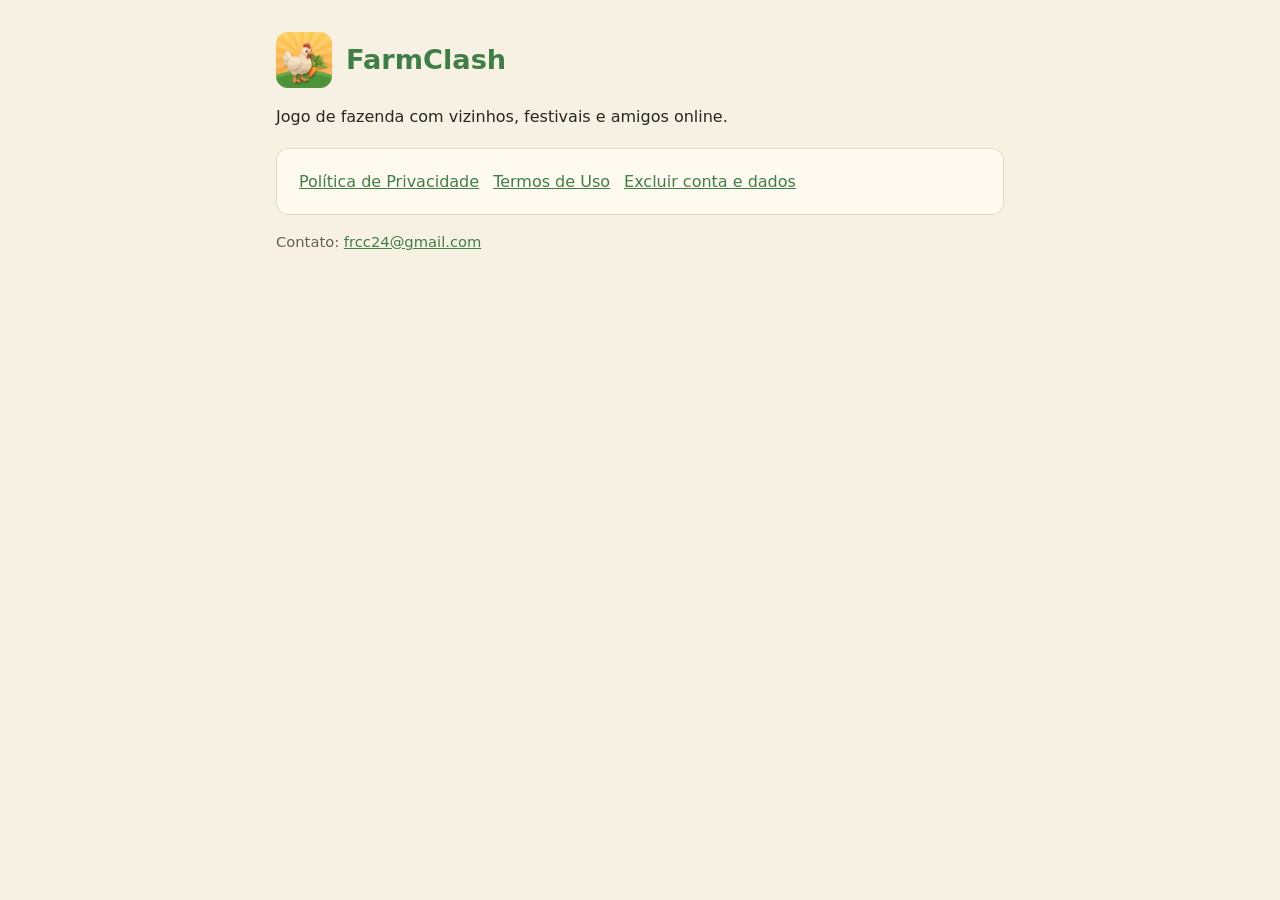
==== index.html @ 390779bb "Páginas legais do FarmClash" ====
<!doctype html><html lang="pt-BR"><head><meta charset="utf-8"><meta name="viewport" content="width=device-width,initial-scale=1">
<title>FarmClash</title><link rel="stylesheet" href="style.css"></head><body><main>
<header><img src="icon.png" alt=""><h1>FarmClash</h1></header>
<p>Jogo de fazenda com vizinhos, festivais e amigos online.</p>
<nav class="card"><a href="privacidade.html">Política de Privacidade</a><a href="termos.html">Termos de Uso</a><a href="excluir-conta.html">Excluir conta e dados</a></nav>
<p class="muted">Contato: <a href="mailto:frcc24@gmail.com">frcc24@gmail.com</a></p>
</main></body></html>
---- style.css ----
:root{--bg:#f7f1e3;--card:#fffaf0;--ink:#2a2620;--muted:#6a5e50;--green:#3f7f47;--line:#e4d8c2}
@media (prefers-color-scheme:dark){:root{--bg:#1d1a15;--card:#26221c;--ink:#f1e9da;--muted:#b9ab95;--green:#7cc184;--line:#3a342b}}
*{box-sizing:border-box}body{margin:0;background:var(--bg);color:var(--ink);font:16px/1.6 system-ui,-apple-system,"Segoe UI",Roboto,sans-serif}
main{max-width:760px;margin:0 auto;padding:32px 16px 64px}header{display:flex;align-items:center;gap:14px;margin-bottom:8px}
header img{width:56px;height:56px;border-radius:12px}h1{font-size:1.7rem;margin:0;color:var(--green)}h2{margin-top:2rem;font-size:1.2rem}
.card{background:var(--card);border:1px solid var(--line);border-radius:12px;padding:20px 22px;margin-top:18px}
.muted{color:var(--muted);font-size:.92rem}a{color:var(--green)}nav a{margin-right:14px}ul{padding-left:1.2rem}
table{border-collapse:collapse;width:100%;font-size:.95rem}td,th{border-bottom:1px solid var(--line);padding:8px 6px;text-align:left;vertical-align:top}
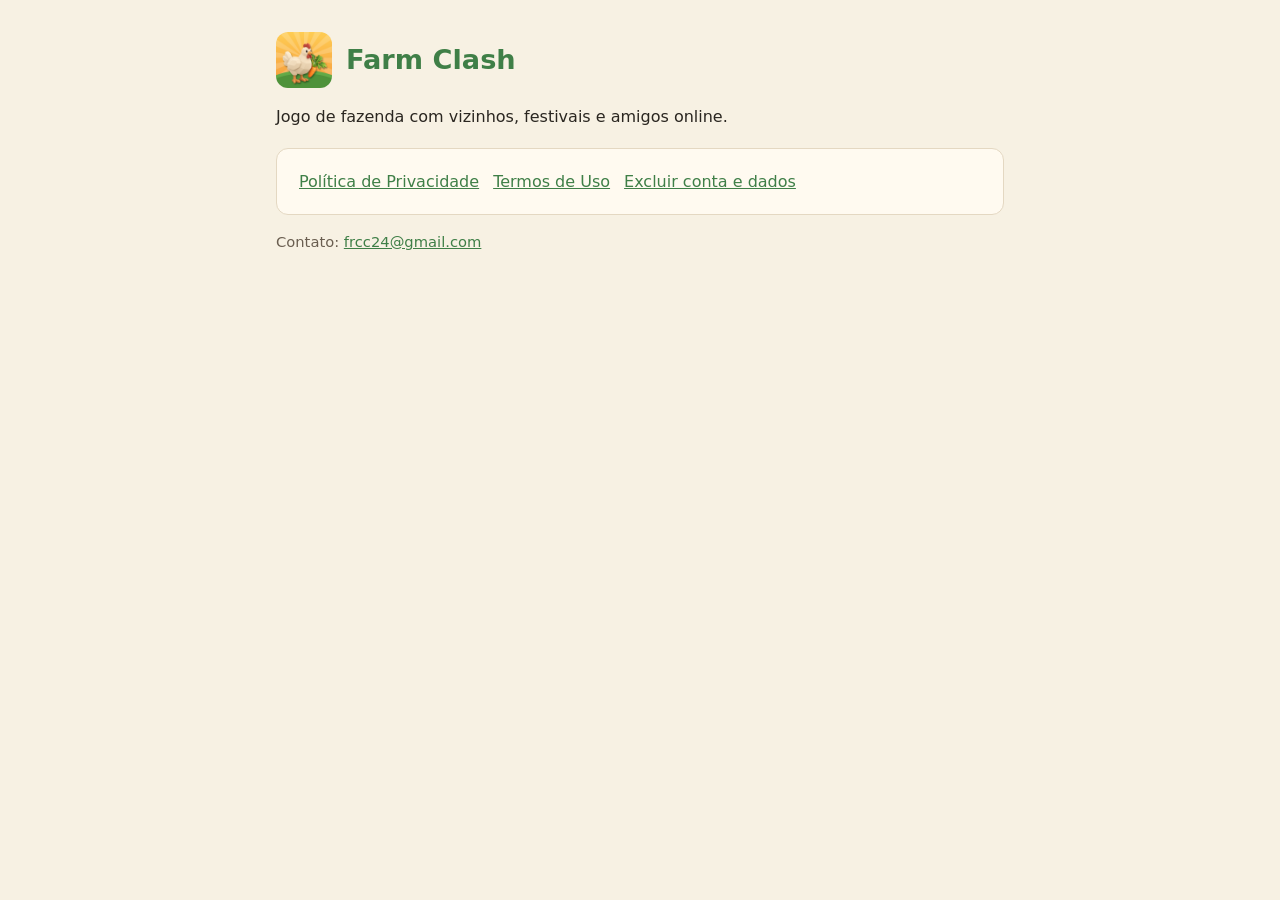
==== commit 0bf43222: "Nome do app: Farm Clash" ====
--- a/index.html
+++ b/index.html
@@ -1,6 +1,6 @@
 <!doctype html><html lang="pt-BR"><head><meta charset="utf-8"><meta name="viewport" content="width=device-width,initial-scale=1">
-<title>FarmClash</title><link rel="stylesheet" href="style.css"></head><body><main>
-<header><img src="icon.png" alt=""><h1>FarmClash</h1></header>
+<title>Farm Clash</title><link rel="stylesheet" href="style.css"></head><body><main>
+<header><img src="icon.png" alt=""><h1>Farm Clash</h1></header>
 <p>Jogo de fazenda com vizinhos, festivais e amigos online.</p>
 <nav class="card"><a href="privacidade.html">Política de Privacidade</a><a href="termos.html">Termos de Uso</a><a href="excluir-conta.html">Excluir conta e dados</a></nav>
 <p class="muted">Contato: <a href="mailto:frcc24@gmail.com">frcc24@gmail.com</a></p>
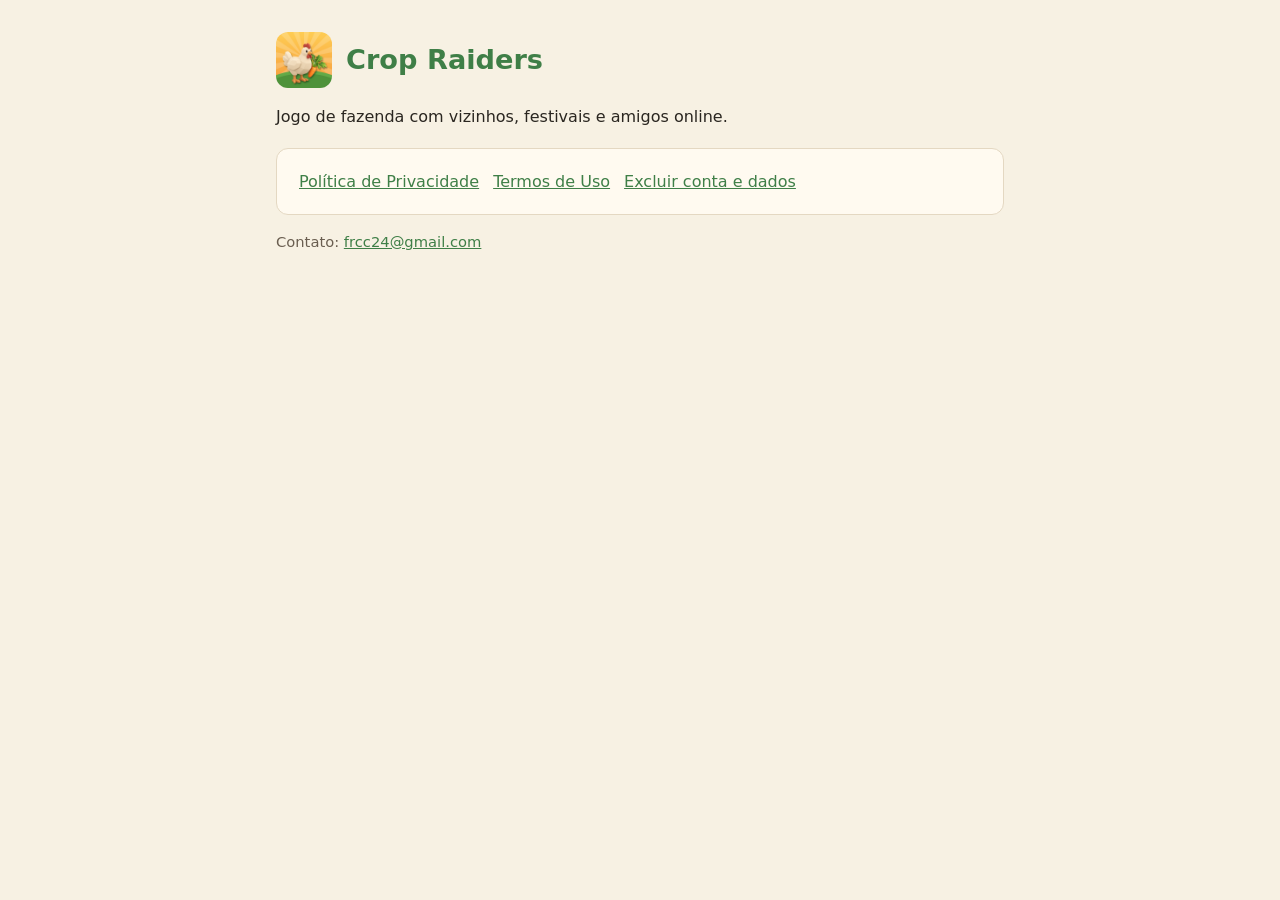
==== commit 250ec728: "Renomeia o jogo para Crop Raiders nas páginas legais Co-Authored-By: Claude Opus 5.5 <noreply@anthro" ====
--- a/index.html
+++ b/index.html
@@ -1,6 +1,6 @@
 <!doctype html><html lang="pt-BR"><head><meta charset="utf-8"><meta name="viewport" content="width=device-width,initial-scale=1">
-<title>Farm Clash</title><link rel="stylesheet" href="style.css"></head><body><main>
-<header><img src="icon.png" alt=""><h1>Farm Clash</h1></header>
+<title>Crop Raiders</title><link rel="stylesheet" href="style.css"></head><body><main>
+<header><img src="icon.png" alt=""><h1>Crop Raiders</h1></header>
 <p>Jogo de fazenda com vizinhos, festivais e amigos online.</p>
 <nav class="card"><a href="privacidade.html">Política de Privacidade</a><a href="termos.html">Termos de Uso</a><a href="excluir-conta.html">Excluir conta e dados</a></nav>
 <p class="muted">Contato: <a href="mailto:frcc24@gmail.com">frcc24@gmail.com</a></p>
